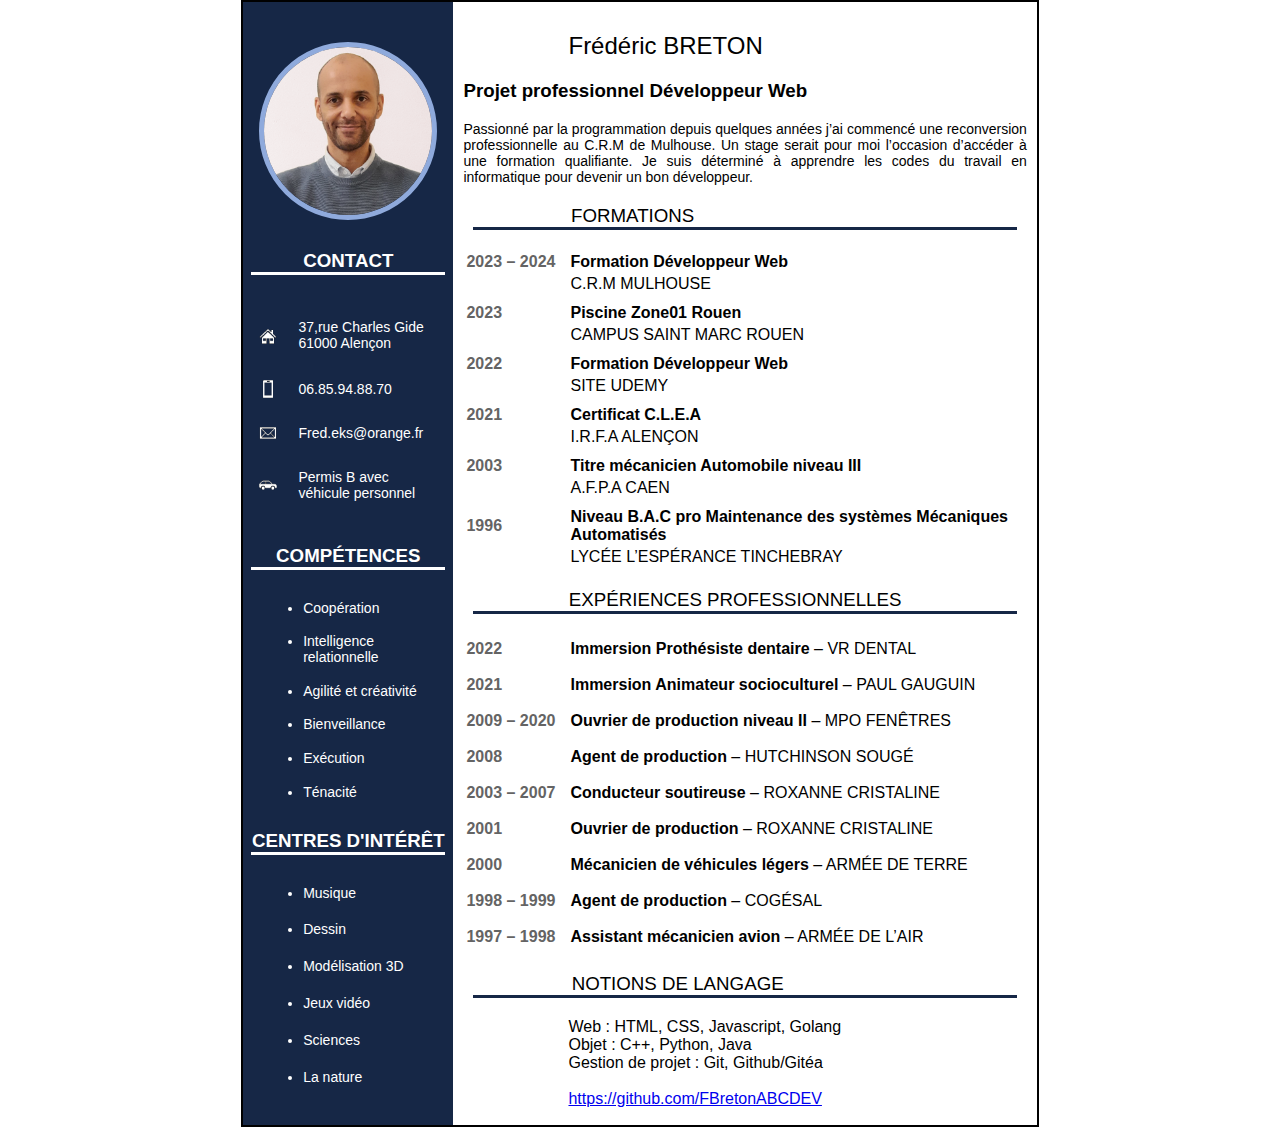
==== index.html @ d2b2beee "repo pour page web CV" ====
<!DOCTYPE html>
<html lang="fr">
<head>
    <meta charset="UTF-8">
    <meta name="viewport" content="width=device-width, initial-scale=1.0">
    <title>CV FBreton</title>
</head>
<body style="margin: 0; padding: 0;font-family: Arial, Helvetica, sans-serif;">
    <div class="container" style="width:793.7013px;height: 1122.5204px;display: flex;flex-direction: row;margin: auto;border: 2px solid black;">
        <div class="Side-bar" style="height: 100%;color: white;background-color: #162746;">
            <Section id="image" style="display: flex;justify-content: center;">
                <img src="./images/photo_test_CV.png" alt="user picture" style="margin-top: 40px;border-radius: 50%; width: 168px;border: 5px solid #8faadc;">
            </Section>
            <Section id="contact">
                <h3 style="text-align: center;border-bottom: 3px solid white;margin: 30px 8px;">CONTACT</h3>
                <div id="contact-list" style="font-size: 14px;margin: 0 25px 0 10px;">
                    <div id="adress" style="display: flex;flex-direction: row;align-items: center;">
                        <img style="height: 30px;" src="./images/house.png" alt="house icon">
                        <p style="margin-left: 15px;height: 33.6px;">37,rue Charles Gide 61000 Alençon</p>
                    </div>
                    <div id="phone" style="display: flex;flex-direction: row;align-items: center;">
                        <img style="height: 30px;" src="./images/phone.png" alt="phone icon">
                        <p style="margin-left: 15px;">06.85.94.88.70</p>
                    </div>
                    <div id="e-mail" style="display: flex;flex-direction: row;align-items: center;">
                        <img style="height: 30px;" src="./images/email.png" alt="e-mail icon">
                        <p style="margin-left: 15px;width: 130px;">Fred.eks@orange.fr</p>
                    </div>
                    <div id="vehicle" style="display: flex;flex-direction: row;align-items: center;">
                        <img style="height: 30px;" src="./images/car.png" alt="car icon">
                        <p style="margin-left: 15px;">Permis B avec véhicule personnel</p>
                    </div>
                </div>
            </Section>
            <Section id="skills">
                <h3 style="text-align: center;border-bottom: 3px solid white;margin: 30px 8px;">COMPÉTENCES</h3>
                <ul style="display: flex;flex-direction: column; justify-content: space-between;height: 200px;margin: 0 25px 0 20px;font-size: 14px;">
                    <li>Coopération</li>
                    <li>Intelligence relationnelle</li>
                    <li>Agilité et créativité</li>
                    <li>Bienveillance</li>
                    <li>Exécution</li>
                    <li>Ténacité</li>
                </ul>
            </Section>
            <Section id="hobbies">
                <h3 style="text-align: center;border-bottom: 3px solid white;margin: 30px 8px;">CENTRES D'INTÉRÊT</h3>
                <ul style="display: flex;flex-direction: column; justify-content: space-between;height: 200px;margin: 0 25px 0 20px;font-size: 14px;">
                    <li>Musique</li>
                    <li>Dessin</li>
                    <li>Modélisation 3D</li>
                    <li>Jeux vidéo</li>
                    <li>Sciences</li>
                    <li>La nature</li>
                </ul>
            </Section>
        </div>
        <div class="main" style="padding: 10px 10px;">
            <Section id="objective">
                <h2 style="margin-left: 105px; font-weight: 400;">Frédéric BRETON</h2>
                <h3 style="font-weight: 900;">Projet professionnel Développeur Web</h3>
                <p style="text-align: justify;font-size: 14px;">Passionné par la programmation depuis quelques années j’ai commencé une reconversion professionnelle au C.R.M de Mulhouse. Un stage serait pour moi l’occasion d’accéder à une formation qualifiante. Je suis déterminé à apprendre les codes du travail en informatique pour devenir un bon développeur.</p>
            </Section>
            <Section id="education">
                <h3 style="text-align: center;border-bottom: 3px solid #162746;margin: 20px 10px;padding-right: 225px;font-weight: 400;">FORMATIONS</h3>
                <table style="width: 100%;margin-bottom: 5px;">
                    <tr>
                        <td style="width: 100px;font-weight: bold;color: rgb(100, 100, 100);">2023 – 2024</td>
                        <td style="font-weight: bold;">Formation Développeur Web</td>
                    </tr>
                    <tr>
                        <td style="width: 100px;"></td>
                        <td>C.R.M MULHOUSE</td>
                    </tr>
                </table>

                <table style="width: 100%;margin-bottom: 5px;">
                    <tr>
                        <td style="width: 100px;font-weight: bold;color: rgb(100, 100, 100);">2023</td>
                        <td style="font-weight: bold;">Piscine Zone01 Rouen</td>
                    </tr>
                    <tr>
                        <td style="width: 100px;"></td>
                        <td>CAMPUS SAINT MARC ROUEN</td>
                    </tr>
                </table>

                <table style="width: 100%;margin-bottom: 5px;">
                    <tr>
                        <td style="width: 100px;font-weight: bold;color: rgb(100, 100, 100);">2022</td>
                        <td style="font-weight: bold;">Formation Développeur Web</td>
                    </tr>
                    <tr>
                        <td style="width: 100px;"></td>
                        <td>SITE UDEMY</td>
                    </tr>
                </table>

                <table style="width: 100%;margin-bottom: 5px;">
                    <tr>
                        <td style="width: 100px;font-weight: bold;color: rgb(100, 100, 100);">2021</td>
                        <td style="font-weight: bold;">Certificat C.L.E.A</td>
                    </tr>
                    <tr>
                        <td style="width: 100px;"></td>
                        <td>I.R.F.A ALENÇON</td>
                    </tr>
                </table>

                <table style="width: 100%;margin-bottom: 5px;">
                    <tr>
                        <td style="width: 100px;font-weight: bold;color: rgb(100, 100, 100);">2003</td>
                        <td style="font-weight: bold;">Titre mécanicien Automobile niveau III</td>
                    </tr>
                    <tr>
                        <td style="width: 100px;"></td>
                        <td>A.F.P.A CAEN</td>
                    </tr>
                </table>

                <table style="width: 100%;margin-bottom: 5px;">
                    <tr>
                        <td style="width: 100px;font-weight: bold;color: rgb(100, 100, 100);">1996</td>
                        <td style="font-weight: bold;">Niveau B.A.C pro Maintenance des systèmes Mécaniques Automatisés</td>
                    </tr>
                    <tr>
                        <td style="width: 100px;"></td>
                        <td>LYCÉE L’ESPÉRANCE TINCHEBRAY</td>
                    </tr>
                </table>
            </Section>
            <Section id="work-experience">
                <h3 style="text-align: center;border-bottom: 3px solid #162746;margin: 20px 10px;padding-right: 20px;font-weight: 400;">EXPÉRIENCES PROFESSIONNELLES</h3>
                <table style="width: 100%;height:25px;margin-bottom: 5px;">
                    <tr>
                        <td style="height:25px;width: 100px;font-weight: bold;color: rgb(100, 100, 100);">2022</td>
                        <td style="height:25px;"><span style="font-weight: bold;">Immersion Prothésiste dentaire</span> – VR DENTAL</td>
                    </tr>
                </table>
                <table style="width: 100%;height:25px;margin-bottom: 5px;">
                    <tr>
                        <td style="height:25px;width: 100px;font-weight: bold;color: rgb(100, 100, 100);">2021</td>
                        <td style="height:25px;"><span style="font-weight: bold;">Immersion Animateur socioculturel</span> – PAUL GAUGUIN</td>
                    </tr>
                </table>
                <table style="width: 100%;height:25px;margin-bottom: 5px;">
                    <tr>
                        <td style="height:25px;width: 100px;font-weight: bold;color: rgb(100, 100, 100);">2009 – 2020</td>
                        <td style="height:25px;"><span style="font-weight: bold;">Ouvrier de production niveau II</span> – MPO FENÊTRES</td>
                    </tr>
                </table>
                <table style="width: 100%;height:25px;margin-bottom: 5px;">
                    <tr>
                        <td style="height:25px;width: 100px;font-weight: bold;color: rgb(100, 100, 100);">2008</td>
                        <td style="height:25px;"><span style="font-weight: bold;">Agent de production</span> – HUTCHINSON SOUGÉ</td>
                    </tr>
                </table>
                <table style="width: 100%;height:25px;margin-bottom: 5px;">
                    <tr>
                        <td style="height:25px;width: 100px;font-weight: bold;color: rgb(100, 100, 100);">2003 – 2007</td>
                        <td style="height:25px;"><span style="font-weight: bold;">Conducteur soutireuse</span> – ROXANNE CRISTALINE</td>
                    </tr>
                </table>
                <table style="width: 100%;height:25px;margin-bottom: 5px;">
                    <tr>
                        <td style="height:25px;width: 100px;font-weight: bold;color: rgb(100, 100, 100);">2001</td>
                        <td style="height:25px;"><span style="font-weight: bold;">Ouvrier de production</span> – ROXANNE CRISTALINE</td>
                    </tr>
                </table>
                <table style="width: 100%;height:25px;margin-bottom: 5px;">
                    <tr>
                        <td style="height:25px;width: 100px;font-weight: bold;color: rgb(100, 100, 100);">2000</td>
                        <td style="height:25px;"><span style="font-weight: bold;">Mécanicien de véhicules légers</span> – ARMÉE DE TERRE</td>
                    </tr>
                </table>
                <table style="width: 100%;height:25px;margin-bottom: 5px;">
                    <tr>
                        <td style="height:25px;width: 100px;font-weight: bold;color: rgb(100, 100, 100);">1998 – 1999</td>
                        <td style="height:25px;"><span style="font-weight: bold;">Agent de production</span> – COGÉSAL</td>
                    </tr>
                </table>
                <table style="width: 100%;height:25px;margin-bottom: 5px;">
                    <tr>
                        <td style="height:25px;width: 100px;font-weight: bold;color: rgb(100, 100, 100);">1997 – 1998</td>
                        <td style="height:25px;"><span style="font-weight: bold;">Assistant mécanicien avion</span> – ARMÉE DE L’AIR</td>
                    </tr>
                </table>
            </Section>
            <Section id="languages">
                <h3 style="text-align: center;border-bottom: 3px solid #162746;margin: 20px 10px;padding-right: 135px;font-weight: 400;">NOTIONS DE LANGAGE</h3>
                <p style="margin-left: 105px">Web : HTML, CSS, Javascript, Golang
                <br>Objet : C++, Python, Java
                <br>Gestion de projet : Git, Github/Gitéa
                <br><br><a href="https://github.com/FBretonABCDEV">https://github.com/FBretonABCDEV</a></p>
            </Section>
        </div>
    </div>
</body>
</html>
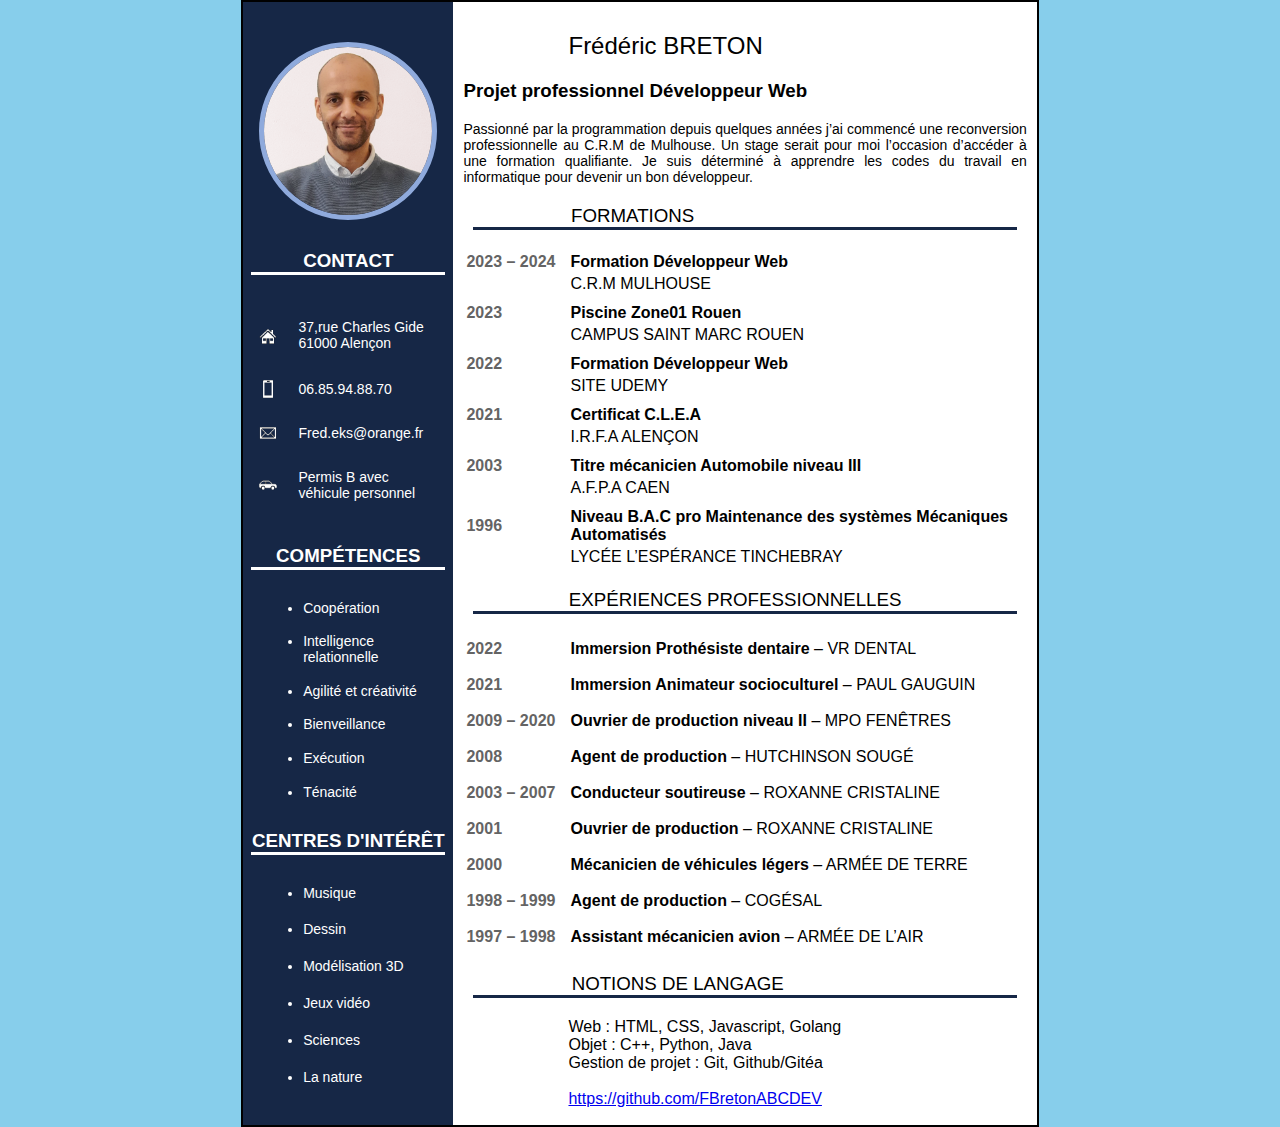
==== commit af251618: "repo pour page web CV" ====
--- a/index.html
+++ b/index.html
@@ -5,8 +5,8 @@
     <meta name="viewport" content="width=device-width, initial-scale=1.0">
     <title>CV FBreton</title>
 </head>
-<body style="margin: 0; padding: 0;font-family: Arial, Helvetica, sans-serif;">
-    <div class="container" style="width:793.7013px;height: 1122.5204px;display: flex;flex-direction: row;margin: auto;border: 2px solid black;">
+<body style="background-color:#87CEEB;margin: 0; padding: 0;font-family: Arial, Helvetica, sans-serif;">
+    <div class="container" style="background-color:white;width:793.7013px;height: 1122.5204px;display: flex;flex-direction: row;margin: auto;border: 2px solid black;">
         <div class="Side-bar" style="height: 100%;color: white;background-color: #162746;">
             <Section id="image" style="display: flex;justify-content: center;">
                 <img src="./images/photo_test_CV.png" alt="user picture" style="margin-top: 40px;border-radius: 50%; width: 168px;border: 5px solid #8faadc;">
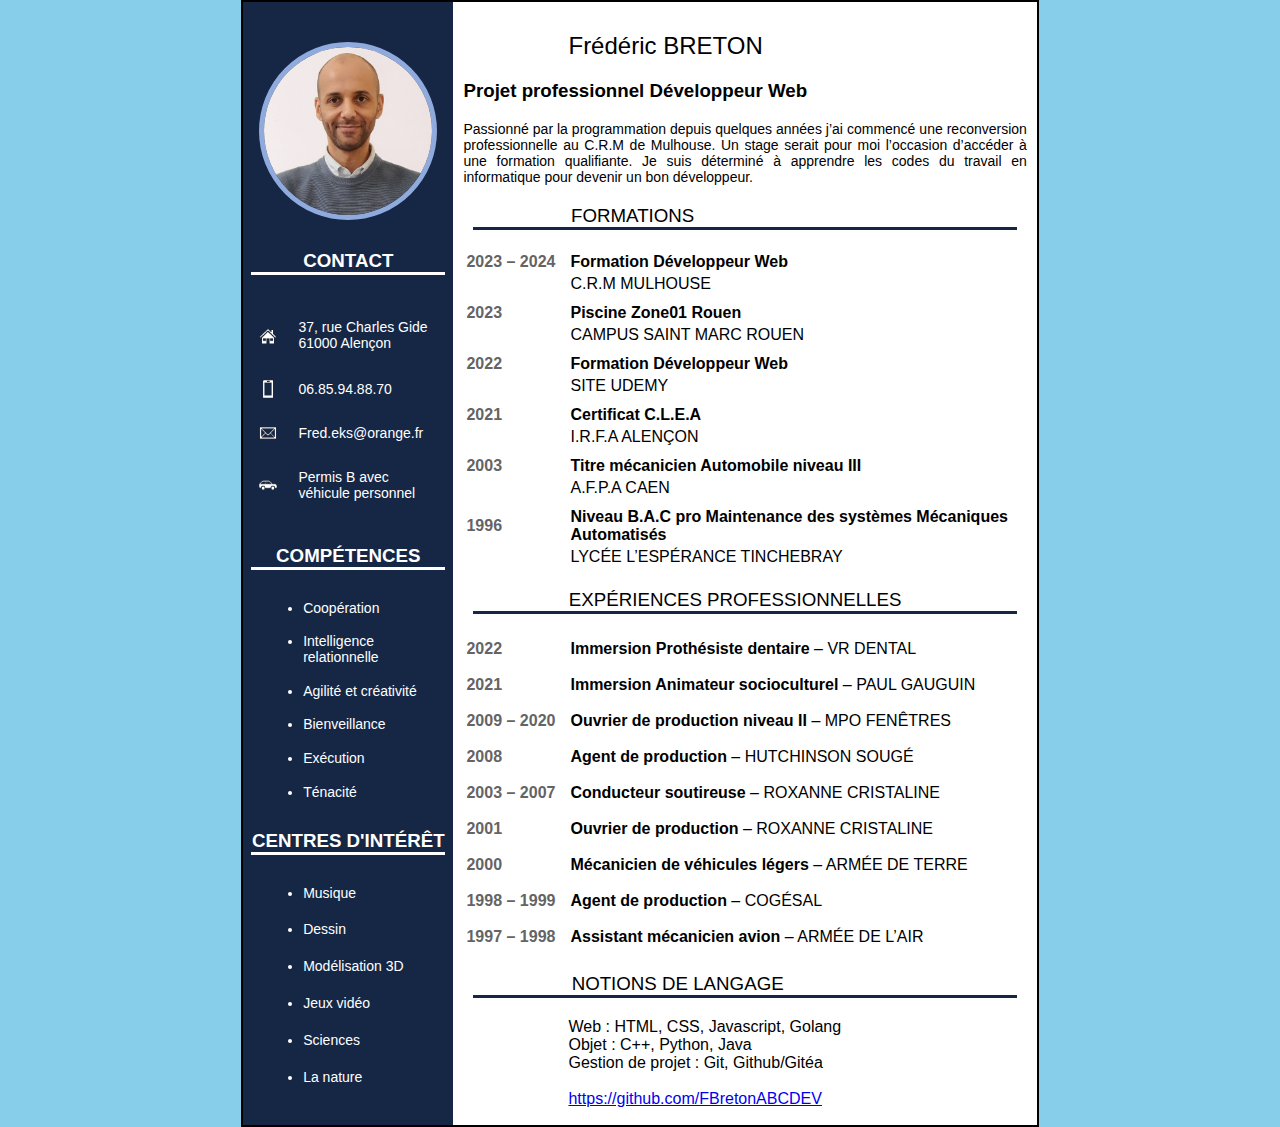
==== commit be4c9e51: "ajout styles.css" ====
--- a/index.html
+++ b/index.html
@@ -3,38 +3,39 @@
 <head>
     <meta charset="UTF-8">
     <meta name="viewport" content="width=device-width, initial-scale=1.0">
+    <link rel="stylesheet" href="styles.css">
     <title>CV FBreton</title>
 </head>
-<body style="background-color:#87CEEB;margin: 0; padding: 0;font-family: Arial, Helvetica, sans-serif;">
-    <div class="container" style="background-color:white;width:793.7013px;height: 1122.5204px;display: flex;flex-direction: row;margin: auto;border: 2px solid black;">
-        <div class="Side-bar" style="height: 100%;color: white;background-color: #162746;">
-            <Section id="image" style="display: flex;justify-content: center;">
-                <img src="./images/photo_test_CV.png" alt="user picture" style="margin-top: 40px;border-radius: 50%; width: 168px;border: 5px solid #8faadc;">
+<body>
+    <div class="container">
+        <div class="side-bar">
+            <Section id="image">
+                <img src="./images/photo_test_CV.png" alt="user picture">
             </Section>
             <Section id="contact">
-                <h3 style="text-align: center;border-bottom: 3px solid white;margin: 30px 8px;">CONTACT</h3>
-                <div id="contact-list" style="font-size: 14px;margin: 0 25px 0 10px;">
-                    <div id="adress" style="display: flex;flex-direction: row;align-items: center;">
-                        <img style="height: 30px;" src="./images/house.png" alt="house icon">
-                        <p style="margin-left: 15px;height: 33.6px;">37,rue Charles Gide 61000 Alençon</p>
-                    </div>
-                    <div id="phone" style="display: flex;flex-direction: row;align-items: center;">
-                        <img style="height: 30px;" src="./images/phone.png" alt="phone icon">
-                        <p style="margin-left: 15px;">06.85.94.88.70</p>
-                    </div>
-                    <div id="e-mail" style="display: flex;flex-direction: row;align-items: center;">
-                        <img style="height: 30px;" src="./images/email.png" alt="e-mail icon">
-                        <p style="margin-left: 15px;width: 130px;">Fred.eks@orange.fr</p>
-                    </div>
-                    <div id="vehicle" style="display: flex;flex-direction: row;align-items: center;">
-                        <img style="height: 30px;" src="./images/car.png" alt="car icon">
-                        <p style="margin-left: 15px;">Permis B avec véhicule personnel</p>
+                <h3 Class="contact-title">CONTACT</h3>
+                <div id="contact-list" style="margin: 0 25px 0 10px;">
+                    <div id="adress" class="contact-details">
+                        <img src="./images/house.png" alt="house icon">
+                        <p style="height: 33.6px;">37, rue Charles Gide 61000 Alençon</p>
+                    </div>
+                    <div id="phone" class="contact-details">
+                        <img src="./images/phone.png" alt="phone icon">
+                        <p>06.85.94.88.70</p>
+                    </div>
+                    <div id="e-mail" class="contact-details">
+                        <img src="./images/email.png" alt="e-mail icon">
+                        <p style="width: 130px;">Fred.eks@orange.fr</p>
+                    </div>
+                    <div id="vehicle" class="contact-details">
+                        <img src="./images/car.png" alt="car icon">
+                        <p>Permis B avec véhicule personnel</p>
                     </div>
                 </div>
             </Section>
             <Section id="skills">
-                <h3 style="text-align: center;border-bottom: 3px solid white;margin: 30px 8px;">COMPÉTENCES</h3>
-                <ul style="display: flex;flex-direction: column; justify-content: space-between;height: 200px;margin: 0 25px 0 20px;font-size: 14px;">
+                <h3 Class="contact-title">COMPÉTENCES</h3>
+                <ul class="list-contact">
                     <li>Coopération</li>
                     <li>Intelligence relationnelle</li>
                     <li>Agilité et créativité</li>
@@ -44,8 +45,8 @@
                 </ul>
             </Section>
             <Section id="hobbies">
-                <h3 style="text-align: center;border-bottom: 3px solid white;margin: 30px 8px;">CENTRES D'INTÉRÊT</h3>
-                <ul style="display: flex;flex-direction: column; justify-content: space-between;height: 200px;margin: 0 25px 0 20px;font-size: 14px;">
+                <h3 Class="contact-title">CENTRES D'INTÉRÊT</h3>
+                <ul class="list-contact">
                     <li>Musique</li>
                     <li>Dessin</li>
                     <li>Modélisation 3D</li>
@@ -55,140 +56,140 @@
                 </ul>
             </Section>
         </div>
-        <div class="main" style="padding: 10px 10px;">
+        <div id="main">
             <Section id="objective">
-                <h2 style="margin-left: 105px; font-weight: 400;">Frédéric BRETON</h2>
-                <h3 style="font-weight: 900;">Projet professionnel Développeur Web</h3>
-                <p style="text-align: justify;font-size: 14px;">Passionné par la programmation depuis quelques années j’ai commencé une reconversion professionnelle au C.R.M de Mulhouse. Un stage serait pour moi l’occasion d’accéder à une formation qualifiante. Je suis déterminé à apprendre les codes du travail en informatique pour devenir un bon développeur.</p>
+                <h2>Frédéric BRETON</h2>
+                <h3>Projet professionnel Développeur Web</h3>
+                <p style="text-align: justify;">Passionné par la programmation depuis quelques années j’ai commencé une reconversion professionnelle au C.R.M de Mulhouse. Un stage serait pour moi l’occasion d’accéder à une formation qualifiante. Je suis déterminé à apprendre les codes du travail en informatique pour devenir un bon développeur.</p>
             </Section>
             <Section id="education">
-                <h3 style="text-align: center;border-bottom: 3px solid #162746;margin: 20px 10px;padding-right: 225px;font-weight: 400;">FORMATIONS</h3>
-                <table style="width: 100%;margin-bottom: 5px;">
-                    <tr>
-                        <td style="width: 100px;font-weight: bold;color: rgb(100, 100, 100);">2023 – 2024</td>
-                        <td style="font-weight: bold;">Formation Développeur Web</td>
-                    </tr>
-                    <tr>
-                        <td style="width: 100px;"></td>
+                <h3 Class="section-title" style="padding-right: 225px;">FORMATIONS</h3>
+                <table Class="table-education">
+                    <tr>
+                        <td class="years-column-1">2023 – 2024</td>
+                        <td Class="font-weight">Formation Développeur Web</td>
+                    </tr>
+                    <tr>
+                        <td class="establishment"></td>
                         <td>C.R.M MULHOUSE</td>
                     </tr>
                 </table>
 
-                <table style="width: 100%;margin-bottom: 5px;">
-                    <tr>
-                        <td style="width: 100px;font-weight: bold;color: rgb(100, 100, 100);">2023</td>
-                        <td style="font-weight: bold;">Piscine Zone01 Rouen</td>
-                    </tr>
-                    <tr>
-                        <td style="width: 100px;"></td>
+                <table Class="table-education">
+                    <tr>
+                        <td class="years-column-1">2023</td>
+                        <td Class="font-weight">Piscine Zone01 Rouen</td>
+                    </tr>
+                    <tr>
+                        <td class="establishment"></td>
                         <td>CAMPUS SAINT MARC ROUEN</td>
                     </tr>
                 </table>
 
-                <table style="width: 100%;margin-bottom: 5px;">
-                    <tr>
-                        <td style="width: 100px;font-weight: bold;color: rgb(100, 100, 100);">2022</td>
-                        <td style="font-weight: bold;">Formation Développeur Web</td>
-                    </tr>
-                    <tr>
-                        <td style="width: 100px;"></td>
+                <table Class="table-education">
+                    <tr>
+                        <td class="years-column-1">2022</td>
+                        <td Class="font-weight">Formation Développeur Web</td>
+                    </tr>
+                    <tr>
+                        <td class="establishment"></td>
                         <td>SITE UDEMY</td>
                     </tr>
                 </table>
 
-                <table style="width: 100%;margin-bottom: 5px;">
-                    <tr>
-                        <td style="width: 100px;font-weight: bold;color: rgb(100, 100, 100);">2021</td>
-                        <td style="font-weight: bold;">Certificat C.L.E.A</td>
-                    </tr>
-                    <tr>
-                        <td style="width: 100px;"></td>
+                <table Class="table-education">
+                    <tr>
+                        <td class="years-column-1">2021</td>
+                        <td Class="font-weight">Certificat C.L.E.A</td>
+                    </tr>
+                    <tr>
+                        <td class="establishment"></td>
                         <td>I.R.F.A ALENÇON</td>
                     </tr>
                 </table>
 
-                <table style="width: 100%;margin-bottom: 5px;">
-                    <tr>
-                        <td style="width: 100px;font-weight: bold;color: rgb(100, 100, 100);">2003</td>
-                        <td style="font-weight: bold;">Titre mécanicien Automobile niveau III</td>
-                    </tr>
-                    <tr>
-                        <td style="width: 100px;"></td>
+                <table Class="table-education">
+                    <tr>
+                        <td class="years-column-1">2003</td>
+                        <td Class="font-weight">Titre mécanicien Automobile niveau III</td>
+                    </tr>
+                    <tr>
+                        <td class="establishment"></td>
                         <td>A.F.P.A CAEN</td>
                     </tr>
                 </table>
 
-                <table style="width: 100%;margin-bottom: 5px;">
-                    <tr>
-                        <td style="width: 100px;font-weight: bold;color: rgb(100, 100, 100);">1996</td>
-                        <td style="font-weight: bold;">Niveau B.A.C pro Maintenance des systèmes Mécaniques Automatisés</td>
-                    </tr>
-                    <tr>
-                        <td style="width: 100px;"></td>
+                <table Class="table-education">
+                    <tr>
+                        <td class="years-column-1">1996</td>
+                        <td Class="font-weight">Niveau B.A.C pro Maintenance des systèmes Mécaniques Automatisés</td>
+                    </tr>
+                    <tr>
+                        <td class="establishment"></td>
                         <td>LYCÉE L’ESPÉRANCE TINCHEBRAY</td>
                     </tr>
                 </table>
             </Section>
             <Section id="work-experience">
-                <h3 style="text-align: center;border-bottom: 3px solid #162746;margin: 20px 10px;padding-right: 20px;font-weight: 400;">EXPÉRIENCES PROFESSIONNELLES</h3>
-                <table style="width: 100%;height:25px;margin-bottom: 5px;">
-                    <tr>
-                        <td style="height:25px;width: 100px;font-weight: bold;color: rgb(100, 100, 100);">2022</td>
-                        <td style="height:25px;"><span style="font-weight: bold;">Immersion Prothésiste dentaire</span> – VR DENTAL</td>
-                    </tr>
-                </table>
-                <table style="width: 100%;height:25px;margin-bottom: 5px;">
-                    <tr>
-                        <td style="height:25px;width: 100px;font-weight: bold;color: rgb(100, 100, 100);">2021</td>
-                        <td style="height:25px;"><span style="font-weight: bold;">Immersion Animateur socioculturel</span> – PAUL GAUGUIN</td>
-                    </tr>
-                </table>
-                <table style="width: 100%;height:25px;margin-bottom: 5px;">
-                    <tr>
-                        <td style="height:25px;width: 100px;font-weight: bold;color: rgb(100, 100, 100);">2009 – 2020</td>
-                        <td style="height:25px;"><span style="font-weight: bold;">Ouvrier de production niveau II</span> – MPO FENÊTRES</td>
-                    </tr>
-                </table>
-                <table style="width: 100%;height:25px;margin-bottom: 5px;">
-                    <tr>
-                        <td style="height:25px;width: 100px;font-weight: bold;color: rgb(100, 100, 100);">2008</td>
-                        <td style="height:25px;"><span style="font-weight: bold;">Agent de production</span> – HUTCHINSON SOUGÉ</td>
-                    </tr>
-                </table>
-                <table style="width: 100%;height:25px;margin-bottom: 5px;">
-                    <tr>
-                        <td style="height:25px;width: 100px;font-weight: bold;color: rgb(100, 100, 100);">2003 – 2007</td>
-                        <td style="height:25px;"><span style="font-weight: bold;">Conducteur soutireuse</span> – ROXANNE CRISTALINE</td>
-                    </tr>
-                </table>
-                <table style="width: 100%;height:25px;margin-bottom: 5px;">
-                    <tr>
-                        <td style="height:25px;width: 100px;font-weight: bold;color: rgb(100, 100, 100);">2001</td>
-                        <td style="height:25px;"><span style="font-weight: bold;">Ouvrier de production</span> – ROXANNE CRISTALINE</td>
-                    </tr>
-                </table>
-                <table style="width: 100%;height:25px;margin-bottom: 5px;">
-                    <tr>
-                        <td style="height:25px;width: 100px;font-weight: bold;color: rgb(100, 100, 100);">2000</td>
-                        <td style="height:25px;"><span style="font-weight: bold;">Mécanicien de véhicules légers</span> – ARMÉE DE TERRE</td>
-                    </tr>
-                </table>
-                <table style="width: 100%;height:25px;margin-bottom: 5px;">
-                    <tr>
-                        <td style="height:25px;width: 100px;font-weight: bold;color: rgb(100, 100, 100);">1998 – 1999</td>
-                        <td style="height:25px;"><span style="font-weight: bold;">Agent de production</span> – COGÉSAL</td>
-                    </tr>
-                </table>
-                <table style="width: 100%;height:25px;margin-bottom: 5px;">
-                    <tr>
-                        <td style="height:25px;width: 100px;font-weight: bold;color: rgb(100, 100, 100);">1997 – 1998</td>
-                        <td style="height:25px;"><span style="font-weight: bold;">Assistant mécanicien avion</span> – ARMÉE DE L’AIR</td>
+                <h3 Class="section-title" style="padding-right: 20px;">EXPÉRIENCES PROFESSIONNELLES</h3>
+                <table Class="table-experience">
+                    <tr>
+                        <td class="years-column-2">2022</td>
+                        <td class="work"><span Class="font-weight">Immersion Prothésiste dentaire</span> – VR DENTAL</td>
+                    </tr>
+                </table>
+                <table Class="table-experience">
+                    <tr>
+                        <td class="years-column-2">2021</td>
+                        <td class="work"><span Class="font-weight">Immersion Animateur socioculturel</span> – PAUL GAUGUIN</td>
+                    </tr>
+                </table>
+                <table Class="table-experience">
+                    <tr>
+                        <td class="years-column-2">2009 – 2020</td>
+                        <td class="work"><span Class="font-weight">Ouvrier de production niveau II</span> – MPO FENÊTRES</td>
+                    </tr>
+                </table>
+                <table Class="table-experience">
+                    <tr>
+                        <td class="years-column-2">2008</td>
+                        <td class="work"><span Class="font-weight">Agent de production</span> – HUTCHINSON SOUGÉ</td>
+                    </tr>
+                </table>
+                <table Class="table-experience">
+                    <tr>
+                        <td class="years-column-2">2003 – 2007</td>
+                        <td class="work"><span Class="font-weight">Conducteur soutireuse</span> – ROXANNE CRISTALINE</td>
+                    </tr>
+                </table>
+                <table Class="table-experience">
+                    <tr>
+                        <td class="years-column-2">2001</td>
+                        <td class="work"><span Class="font-weight">Ouvrier de production</span> – ROXANNE CRISTALINE</td>
+                    </tr>
+                </table>
+                <table Class="table-experience">
+                    <tr>
+                        <td class="years-column-2">2000</td>
+                        <td class="work"><span Class="font-weight">Mécanicien de véhicules légers</span> – ARMÉE DE TERRE</td>
+                    </tr>
+                </table>
+                <table Class="table-experience">
+                    <tr>
+                        <td class="years-column-2">1998 – 1999</td>
+                        <td class="work"><span Class="font-weight">Agent de production</span> – COGÉSAL</td>
+                    </tr>
+                </table>
+                <table Class="table-experience">
+                    <tr>
+                        <td class="years-column-2">1997 – 1998</td>
+                        <td class="work"><span Class="font-weight">Assistant mécanicien avion</span> – ARMÉE DE L’AIR</td>
                     </tr>
                 </table>
             </Section>
             <Section id="languages">
-                <h3 style="text-align: center;border-bottom: 3px solid #162746;margin: 20px 10px;padding-right: 135px;font-weight: 400;">NOTIONS DE LANGAGE</h3>
-                <p style="margin-left: 105px">Web : HTML, CSS, Javascript, Golang
+                <h3 Class="section-title" style="padding-right: 135px;">NOTIONS DE LANGAGE</h3>
+                <p>Web : HTML, CSS, Javascript, Golang
                 <br>Objet : C++, Python, Java
                 <br>Gestion de projet : Git, Github/Gitéa
                 <br><br><a href="https://github.com/FBretonABCDEV">https://github.com/FBretonABCDEV</a></p>
--- a/styles.css
+++ b/styles.css
@@ -0,0 +1,140 @@
+/* BODY */
+
+body{
+    background-color:#87CEEB;
+    margin: 0; padding: 0;
+    font-family: Arial, Helvetica, sans-serif;
+}
+
+p, ul{
+    font-size: 14px;
+}
+
+.container{
+    background-color:white;
+    width:793.7013px;
+    height: 1122.5204px;
+    display: flex;
+    flex-direction: row;
+    margin: auto;
+    border: 2px solid black;
+}
+
+/* SIDE */
+
+.side-bar{
+    height: 100%;
+    color: white;
+    background-color: #162746;
+}
+
+#image{
+    display: flex;
+    justify-content: center;
+}
+
+#image img{
+    margin-top: 40px;
+    border-radius: 50%;
+    width: 168px;
+    border: 5px solid #8faadc;
+}
+
+.contact-title{
+    text-align: center;
+    border-bottom: 3px solid white;
+    margin: 30px 8px;
+}
+
+.contact-details{
+    display: flex;
+    flex-direction: row;
+    align-items: center;
+}
+
+.contact-details img{
+    height: 30px;
+}
+
+#contact p{
+    margin-left: 15px;
+}
+
+
+
+/* MAIN */
+
+#main{
+    padding: 10px 10px;
+}
+
+#main h2{
+    margin-left: 105px;
+    font-weight: 400;
+}
+
+#objective h3{
+    font-weight: 900;
+}
+
+.section-title{
+    text-align: center;
+    border-bottom: 3px solid #162746;
+    margin: 20px 10px;
+    font-weight: 400;
+}
+
+.font-weight{
+    font-weight: bold;  
+}
+
+.establishment{
+    width: 100px;
+}
+
+/* Education */
+
+.table-education{
+    width: 100%;
+    margin-bottom: 5px;
+}
+
+.list-contact{
+    display: flex;
+    flex-direction: column;
+    justify-content: space-between;
+    height: 200px;
+    margin: 0 25px 0 20px;
+}
+
+.years-column-1{
+    width: 100px;
+    font-weight: bold;
+    color: rgb(100, 100, 100);
+}
+
+/* Experience */
+
+.table-experience{
+    width: 100%;
+    height:25px;
+    margin-bottom: 5px;
+}
+
+.years-column-2{
+    height:25px;
+    width: 100px;
+    font-weight: bold;
+    color: rgb(100, 100, 100);
+}
+
+.work{
+    height:25px;
+}
+
+/* Language */
+
+#languages p{
+    margin-left: 105px;
+    font-size: inherit;
+}